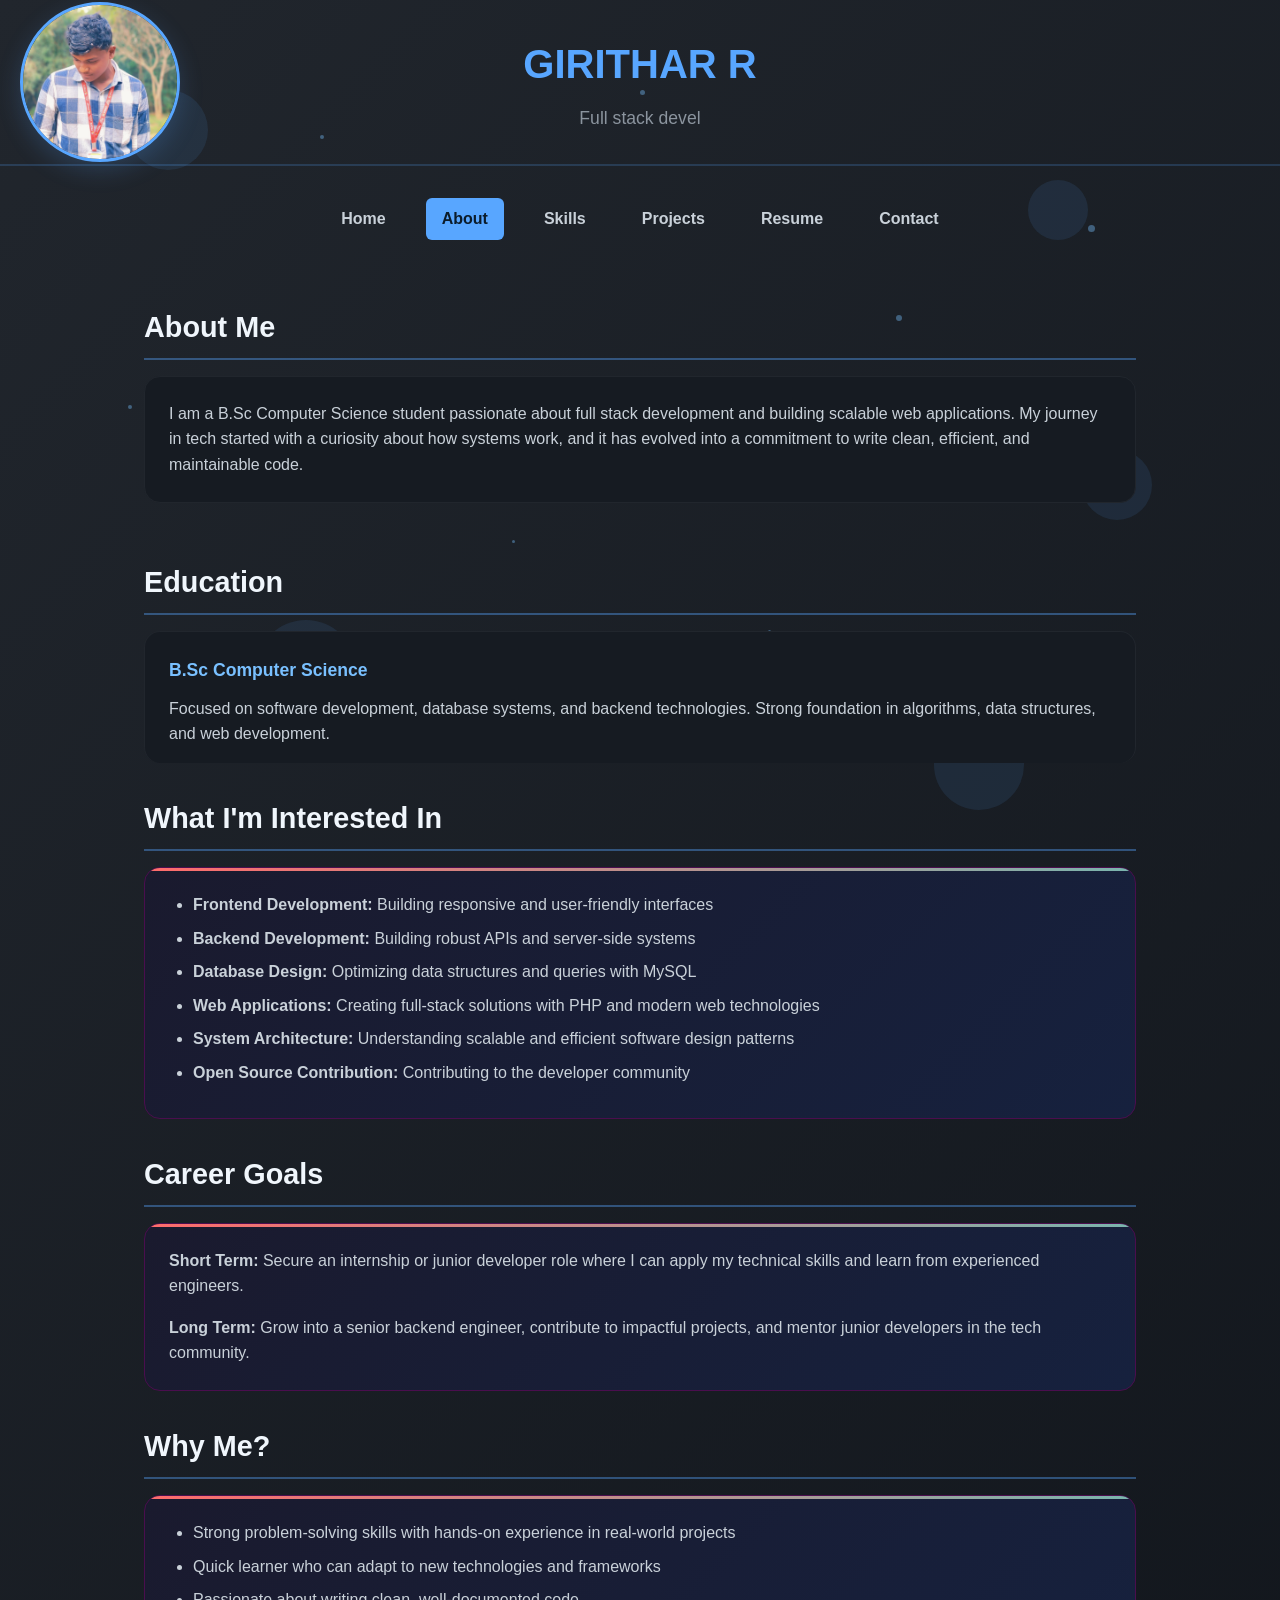
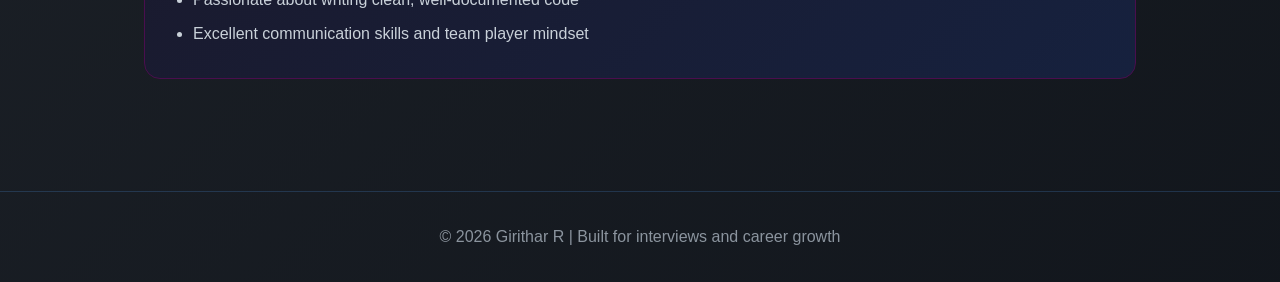
==== about.html @ 536e95d6 "inital commit" ====
<!DOCTYPE html>
<html lang="en">
<head>
  <meta charset="UTF-8">
  <meta name="viewport" content="width=device-width, initial-scale=1.0">
  <title>Girithar R | About</title>
  <link rel="stylesheet" href="style.css">
</head>
<body>

<div class="background-animation">
  <div class="floating-shape shape1"></div>
  <div class="floating-shape shape2"></div>
  <div class="floating-shape shape3"></div>
  <div class="floating-shape shape4"></div>
  <div class="floating-shape shape5"></div>
  <div class="particle particle1"></div>
  <div class="particle particle2"></div>
  <div class="particle particle3"></div>
  <div class="particle particle4"></div>
  <div class="particle particle5"></div>
  <div class="particle particle6"></div>
  <div class="particle particle7"></div>
  <div class="particle particle8"></div>
</div>

<header style="position: relative; display: flex; align-items: center; justify-content: center; gap: 2rem;">
  <img src="images/WhatsApp Image 2026-03-26 at 2.25.52 PM.jpeg" alt="Girithar R" style="position: absolute; left: 20px; top: 50%; transform: translateY(-50%); width: 160px; height: 160px; border-radius: 50%; object-fit: cover; border: 3px solid #58a6ff; box-shadow: 0 8px 25px rgba(88, 166, 255, 0.2);">
  <div>
    <h1>GIRITHAR R</h1>
    <p>Full stack developer | DevOps  | AI enthusiast</p>
  </div>
</header>

<nav>
  <a href="index.html">Home</a>
  <a href="about.html" class="active">About</a>
  <a href="skills.html">Skills</a>
  <a href="projects.html">Projects</a>
  <a href="resume.html">Resume</a>
  <a href="contacts.html">Contact</a>
</nav>

<div class="container">
  <section id="about">
    <h2>About Me</h2>
    <div  style="display: flex; flex-direction: column; align-items: flex-start; gap: 2rem; margin-bottom: 2rem;">
      <div  style="flex: 1; width: 100%;">
        <div class="experience-item card" style="background: #161b22; border: 1px solid #21262d; border-radius: 1rem; padding: 1.5rem; margin-bottom: 1.5rem; transition: transform 0.3s ease, box-shadow 0.3s ease; ">
          <p>I am a B.Sc Computer Science student passionate about full stack development and building scalable web applications. My journey in tech started with a curiosity about how systems work, and it has evolved into a commitment to write clean, efficient, and maintainable code.</p>
        </div>
      </div>
    </div>
  </section>

  <section>
    <h2>Education</h2>
    <div class="experience-item card">
      <div class="exp-title">B.Sc Computer Science</div>
      <div class="exp-meta"></div>
      <p class="exp-description">Focused on software development, database systems, and backend technologies. Strong foundation in algorithms, data structures, and web development.</p>
    </div>
  </section>

  <section>
    <h2>What I'm Interested In</h2>
    <div class="card ai-card">
      <ul>
        <li><strong>Frontend Development:</strong> Building responsive and user-friendly interfaces</li>
        <li><strong>Backend Development:</strong> Building robust APIs and server-side systems</li>
        <li><strong>Database Design:</strong> Optimizing data structures and queries with MySQL</li>
        <li><strong>Web Applications:</strong> Creating full-stack solutions with PHP and modern web technologies</li>
        <li><strong>System Architecture:</strong> Understanding scalable and efficient software design patterns</li>
        <li><strong>Open Source Contribution:</strong> Contributing to the developer community</li>
      </ul>
    </div>
  </section>

  <section>
    <h2>Career Goals</h2>
    <div class="card ai-card">
      <p><strong>Short Term:</strong> Secure an internship or junior developer role where I can apply my technical skills and learn from experienced engineers.</p>
      <p style="margin-top: 1rem;"><strong>Long Term:</strong> Grow into a senior backend engineer, contribute to impactful projects, and mentor junior developers in the tech community.</p>
    </div>
  </section>

  <section>
    <h2>Why Me?</h2>
    <div class="card ai-card">
      <ul>
        <li>Strong problem-solving skills with hands-on experience in real-world projects</li>
        <li>Quick learner who can adapt to new technologies and frameworks</li>
        <li>Passionate about writing clean, well-documented code</li>
        <li>Excellent communication skills and team player mindset</li>
      </ul>
    </div>
  </section>
</div>

<footer>
  <p>© 2026 Girithar R | Built for interviews and career growth</p>
</footer>

<script src="script.js?v=2"></script>
</body>
</html>
---- style.css ----
:root {
  --bg: #0d1117;
  --card: #161b22;
  --text: #c9d1d9;
  --muted: #8b949e;
  --primary: #58a6ff;
  --accent: #79c0ff;
  /* Welcome animation variables (customizable) */
  --welcome-duration: 550ms;
  --welcome-easing: cubic-bezier(.2,.8,.2,1);
  --welcome-scale: 1.12;
  --welcome-pop-overshoot: 0.98;
  --ripple-size: 220%;
  --ripple-color: rgba(121, 192, 255, 0.12);
  --welcome-accent-color: var(--accent);
}

* {
  margin: 0;
  padding: 0;
  box-sizing: border-box;
}

body {
  font-family: "Segoe UI", Roboto, "Helvetica Neue", Arial, sans-serif;
  background: linear-gradient(-45deg, #0d1117, #161b22, #0d1117, #21262d);
  background-size: 400% 400%;
  color: var(--text);
  line-height: 1.6;
  overflow-x: hidden;
  animation: gradientShift 15s ease infinite;
}

@keyframes gradientShift {
  0% {
    background-position: 0% 50%;
  }
  50% {
    background-position: 100% 50%;
  }
  100% {
    background-position: 0% 50%;
  }
}


.background-animation {
  position: fixed;
  top: 0;
  left: 0;
  width: 100%;
  height: 100%;
  pointer-events: none;
  z-index: -1;
}

.floating-shape {
  position: absolute;
  background: rgba(88, 166, 255, 0.1);
  border-radius: 50%;
  animation: float 20s infinite linear;
}

.floating-shape.shape1 {
  width: 80px;
  height: 80px;
  top: 10%;
  left: 10%;
  animation-duration: 25s;
  animation-delay: 0s;
}

.floating-shape.shape2 {
  width: 60px;
  height: 60px;
  top: 20%;
  right: 15%;
  animation-duration: 30s;
  animation-delay: 5s;
}

.floating-shape.shape3 {
  width: 100px;
  height: 100px;
  bottom: 20%;
  left: 20%;
  animation-duration: 35s;
  animation-delay: 10s;
}

.floating-shape.shape4 {
  width: 70px;
  height: 70px;
  top: 50%;
  right: 10%;
  animation-duration: 28s;
  animation-delay: 15s;
}

.floating-shape.shape5 {
  width: 90px;
  height: 90px;
  bottom: 10%;
  right: 20%;
  animation-duration: 32s;
  animation-delay: 20s;
}

.particle {
  position: absolute;
  background: rgba(121, 192, 255, 0.4);
  border-radius: 50%;
  animation: particleFloat 15s infinite ease-in-out;
}

.particle.particle1 {
  width: 4px;
  height: 4px;
  top: 15%;
  left: 25%;
  animation-delay: 0s;
}

.particle.particle2 {
  width: 6px;
  height: 6px;
  top: 35%;
  left: 70%;
  animation-delay: 2s;
}

.particle.particle3 {
  width: 3px;
  height: 3px;
  top: 60%;
  left: 40%;
  animation-delay: 4s;
}

.particle.particle4 {
  width: 5px;
  height: 5px;
  top: 80%;
  left: 80%;
  animation-delay: 6s;
}

.particle.particle5 {
  width: 4px;
  height: 4px;
  top: 45%;
  left: 10%;
  animation-delay: 8s;
}

.particle.particle6 {
  width: 7px;
  height: 7px;
  top: 25%;
  left: 85%;
  animation-delay: 10s;
}

.particle.particle7 {
  width: 3px;
  height: 3px;
  top: 70%;
  left: 60%;
  animation-delay: 12s;
}

.particle.particle8 {
  width: 5px;
  height: 5px;
  top: 10%;
  left: 50%;
  animation-delay: 14s;
}

@keyframes particleFloat {
  0%, 100% {
    transform: translateY(0px) translateX(0px);
    opacity: 0.4;
  }
  25% {
    transform: translateY(-10px) translateX(10px);
    opacity: 0.8;
  }
  50% {
    transform: translateY(-5px) translateX(-5px);
    opacity: 0.6;
  }
  75% {
    transform: translateY(10px) translateX(-10px);
    opacity: 0.9;
  }
}

@keyframes float {
  0% {
    transform: translateY(0px) rotate(0deg);
    opacity: 0.3;
  }
  25% {
    transform: translateY(-20px) rotate(90deg);
    opacity: 0.6;
  }
  50% {
    transform: translateY(0px) rotate(180deg);
    opacity: 0.3;
  }
  75% {
    transform: translateY(20px) rotate(270deg);
    opacity: 0.6;
  }
  100% {
    transform: translateY(0px) rotate(360deg);
    opacity: 0.3;
  }
}

.container {
  max-width: 1024px;
  margin: 0 auto;
  padding: 2rem 1rem;
}

header {
  text-align: center;
  margin-bottom: 2rem;
  padding: 2rem 0;
  border-bottom: 2px solid rgba(88, 166, 255, 0.2);
}

header h1 {
  font-size: 2.5rem;
  color: var(--primary);
  margin-bottom: 0.5rem;
}

header p {
  color: var(--muted);
  font-size: 1.1rem;
}

nav {
  display: flex;
  justify-content: center;
  gap: 1.5rem;
  margin-bottom: 2rem;
  flex-wrap: wrap;
}

nav a {
  color: var(--text);
  text-decoration: none;
  font-weight: 600;
  padding: 0.5rem 1rem;
  border-radius: 6px;
  transition: all 0.3s ease;
}

nav a:hover {
  background: rgba(88, 166, 255, 0.2);
  color: var(--accent);
}

nav a.active {
  background: var(--primary);
  color: #0b1c2b;
}

section {
  margin-bottom: 2rem;
}

h2 {
  font-size: 1.8rem;
  color: #f0f6fc;
  margin-bottom: 1rem;
  border-bottom: 2px solid rgba(88, 166, 255, 0.4);
  padding-bottom: 0.5rem;
}

h3 {
  font-size: 1.2rem;
  color: var(--accent);
  margin-top: 1rem;
}

.card {
  background: var(--card);
  border: 1px solid #21262d;
  border-radius: 1rem;
  padding: 1.5rem;
  margin-bottom: 1.5rem;
  transition: transform 0.3s ease, box-shadow 0.3s ease;
}

.card:hover {
  transform: translateY(-4px);
  box-shadow: 0 10px 30px rgba(88, 166, 255, 0.1);
}

.ai-card {
  background: linear-gradient(135deg, #1a1a2e, #16213e);
  border: 1px solid #4a0e4e;
  position: relative;
  overflow: hidden;
}

.ai-card::before {
  content: '';
  position: absolute;
  top: 0;
  left: 0;
  right: 0;
  height: 3px;
  background: linear-gradient(90deg, #ff6b6b, #4ecdc4, #45b7d1, #96ceb4);
  background-size: 400% 400%;
  animation: aiGlow 3s ease-in-out infinite;
}

@keyframes aiGlow {
  0%, 100% { background-position: 0% 50%; }
  50% { background-position: 100% 50%; }
}

.ai-card h3 {
  color: #e91e63;
  text-shadow: 0 0 10px rgba(233, 30, 99, 0.5);
}

.ai-chip {
  background: rgba(233, 30, 99, 0.2);
  color: #ff80ab;
  border: 1px solid rgba(233, 30, 99, 0.4);
  transition: all 0.3s ease;
}

.ai-chip:hover {
  background: rgba(233, 30, 99, 0.4);
  color: #ffffff;
  box-shadow: 0 0 15px rgba(233, 30, 99, 0.6);
  transform: scale(1.05);
}
.ai-chipc {
   background: rgba(233, 30, 99, 0.2);
  color: #ff80ab;
  border: 1px solid rgba(233, 30, 99, 0.4);
  transition: all 0.3s ease;
}
.ai-chipc:hover {
  background: rgba(26, 141, 156, 0.6);
  color: #ffffff;
  box-shadow: 0 0 15px rgba(26, 141, 156, 0.6);
  transform: scale(1.05);
}

.skills {
  display: flex;
  flex-wrap: wrap;
  gap: 0.75rem;
  margin-top: 1rem;
}

.skill-chip {
  display: inline-block;
  background: rgba(88, 166, 255, 0.18);
  color: #a0c4ff;
  border-radius: 999px;
  padding: 0.5rem 1rem;
  font-size: 0.9rem;
  border: 1px solid rgba(88, 166, 255, 0.3);
}

.project-grid {
  display: grid;
  grid-template-columns: repeat(auto-fit, minmax(300px, 1fr));
  gap: 1.5rem;
  margin-top: 1.5rem;
}

.project-card {
  background: var(--card);
  border: 1px solid #21262d;
  border-radius: 1rem;
  padding: 1.5rem;
  transition: all 0.3s ease;
}

.project-card:hover {
  border-color: var(--primary);
  box-shadow: 0 0 20px rgba(88, 166, 255, 0.15);
}

.project-card h3 {
  margin-top: 0;
}

.project-meta {
  color: var(--muted);
  font-size: 0.9rem;
  margin-bottom: 0.75rem;
}

.btn {
  display: inline-block;
  background: var(--primary);
  color: #0e160d;
  text-decoration: none;
  padding: 0.75rem 1.5rem;
  border-radius: 8px;
  font-weight: 600;
  transition: all 0.3s ease;
  border: none;
  cursor: pointer;
}

.btn:hover {
  background: var(--accent);
  transform: translateY(-2px);
}

.about-content {
  display: flex;
  align-items: center;
  gap: 2rem;
  margin-bottom: 2rem;
}

.profile-photo {
  flex-shrink: 0;
}

.profile-img {
  width: 50px;
  height: 50px;
  max-width: 50px;
  max-height: 50px;
  border-radius: 50%;
  object-fit: cover;
  border: 2px solid var(--primary);
  box-shadow: 0 8px 25px rgba(88, 166, 255, 0.2);
  transition: transform 0.3s ease;
}

.profile-img:hover {
  transform: scale(1.05);
}

.about-text {
  flex: 1;
}

.contact-grid {
  display: grid;
  grid-template-columns: repeat(auto-fit, minmax(250px, 1fr));
  gap: 1rem;
  margin-top: 1rem;
}

.contact-item {
  background: rgba(88, 166, 255, 0.08);
  border: 1px solid rgba(88, 166, 255, 0.2);
  border-radius: 8px;
  padding: 1rem;
}

.contact-item strong {
  color: var(--accent);
}

.contact-item p {
  margin-top: 0.5rem;
  word-break: break-all;
}

.contact-item a {
  color: var(--accent);
  text-decoration: none;
}

.contact-item a:hover {
  text-decoration: underline;
}

footer {
  text-align: center;
  padding: 2rem 0;
  border-top: 1px solid rgba(88, 166, 255, 0.2);
  color: var(--muted);
  margin-top: 3rem;
}

.experience-item {
  margin-bottom: 1.5rem;
}

.exp-title {
  font-size: 1.1rem;
  font-weight: 700;
  color: var(--accent);
}

.exp-meta {
  color: var(--muted);
  font-size: 0.9rem;
  margin-bottom: 0.5rem;
}

.exp-description {
  color: var(--text);
  margin-top: 0.75rem;
}

/* Resume Styles */
.resume-content {
  max-width: 800px;
  margin: 0 auto;
}

.resume-section {
  background: var(--card);
  border: 1px solid #21262d;
  border-radius: 1rem;
  padding: 1.5rem;
  margin-bottom: 1.5rem;
  transition: transform 0.3s ease;
}

.resume-section:hover {
  transform: translateY(-2px);
}

.resume-section h3 {
  color: var(--primary);
  margin-bottom: 1rem;
  border-bottom: 2px solid var(--primary);
  padding-bottom: 0.5rem;
}

.resume-section h4 {
  color: var(--accent);
  margin-bottom: 0.5rem;
}

.resume-section p {
  margin-bottom: 0.75rem;
}

.resume-section ul {
  list-style-type: disc;
  margin-left: 1.5rem;
}

.resume-section li {
  margin-bottom: 0.5rem;
}

.skills-list {
  display: flex;
  flex-direction: column;
  gap: 0.5rem;
}

.education-item, .experience-item, .project-item {
  margin-bottom: 1.5rem;
  padding-bottom: 1rem;
  border-bottom: 1px solid #21262d;
}

.education-item:last-child, .experience-item:last-child, .project-item:last-child {
  border-bottom: none;
}

ul {
  margin-left: 1.5rem;
  color: var(--text);
}

li {
  margin-bottom: 0.5rem;
}

.hero {
  background: linear-gradient(135deg, rgba(88,166,255,.14), rgba(43,140,217,.1));
  border: 1px solid rgba(110,118,129,.30);
  border-radius: 1rem;
  padding: 2rem;
  text-align: center;
  margin-bottom: 2rem;
}

.hero h2 {
  border: none;
  font-size: 2rem;
  margin-bottom: 1rem;
}

/* Interactive welcome animation */
.interactive-welcome {
  display: inline-block;
  position: relative;
  cursor: pointer;
  transition: transform 160ms ease, color 200ms ease, filter 200ms ease;
}

.interactive-welcome::after {
  content: '';
  position: absolute;
  left: 50%;
  top: 50%;
  width: 0;
  height: 0;
  opacity: 0;
  transform: translate(-50%, -50%);
  border-radius: 50%;
  background: var(--ripple-color);
  transition: width 300ms ease, height 300ms ease, opacity 300ms ease;
  pointer-events: none;
}

.interactive-welcome.animate {
  animation: popBounce var(--welcome-duration) var(--welcome-easing) both;
  color: var(--welcome-accent-color);
  filter: drop-shadow(0 6px 20px rgba(88,166,255,0.12));
}

.interactive-welcome.animate::after {
  width: var(--ripple-size);
  height: var(--ripple-size);
  opacity: 0.25;
}

@keyframes popBounce {
  0% { transform: scale(1) rotate(0deg); }
  20% { transform: scale(calc(var(--welcome-scale) * 1.1)) rotate(-4deg); }
  55% { transform: scale(calc(var(--welcome-pop-overshoot) * 0.95)) rotate(3deg); }
  100% { transform: scale(1) rotate(0deg); }
}

@media (max-width: 768px) {
  header h1 {
    font-size: 1.8rem;
  }

  nav {
    gap: 0.75rem;
  }

  nav a {
    padding: 0.4rem 0.8rem;
    font-size: 0.9rem;
  }

  .container {
    padding: 1rem;
  }
}
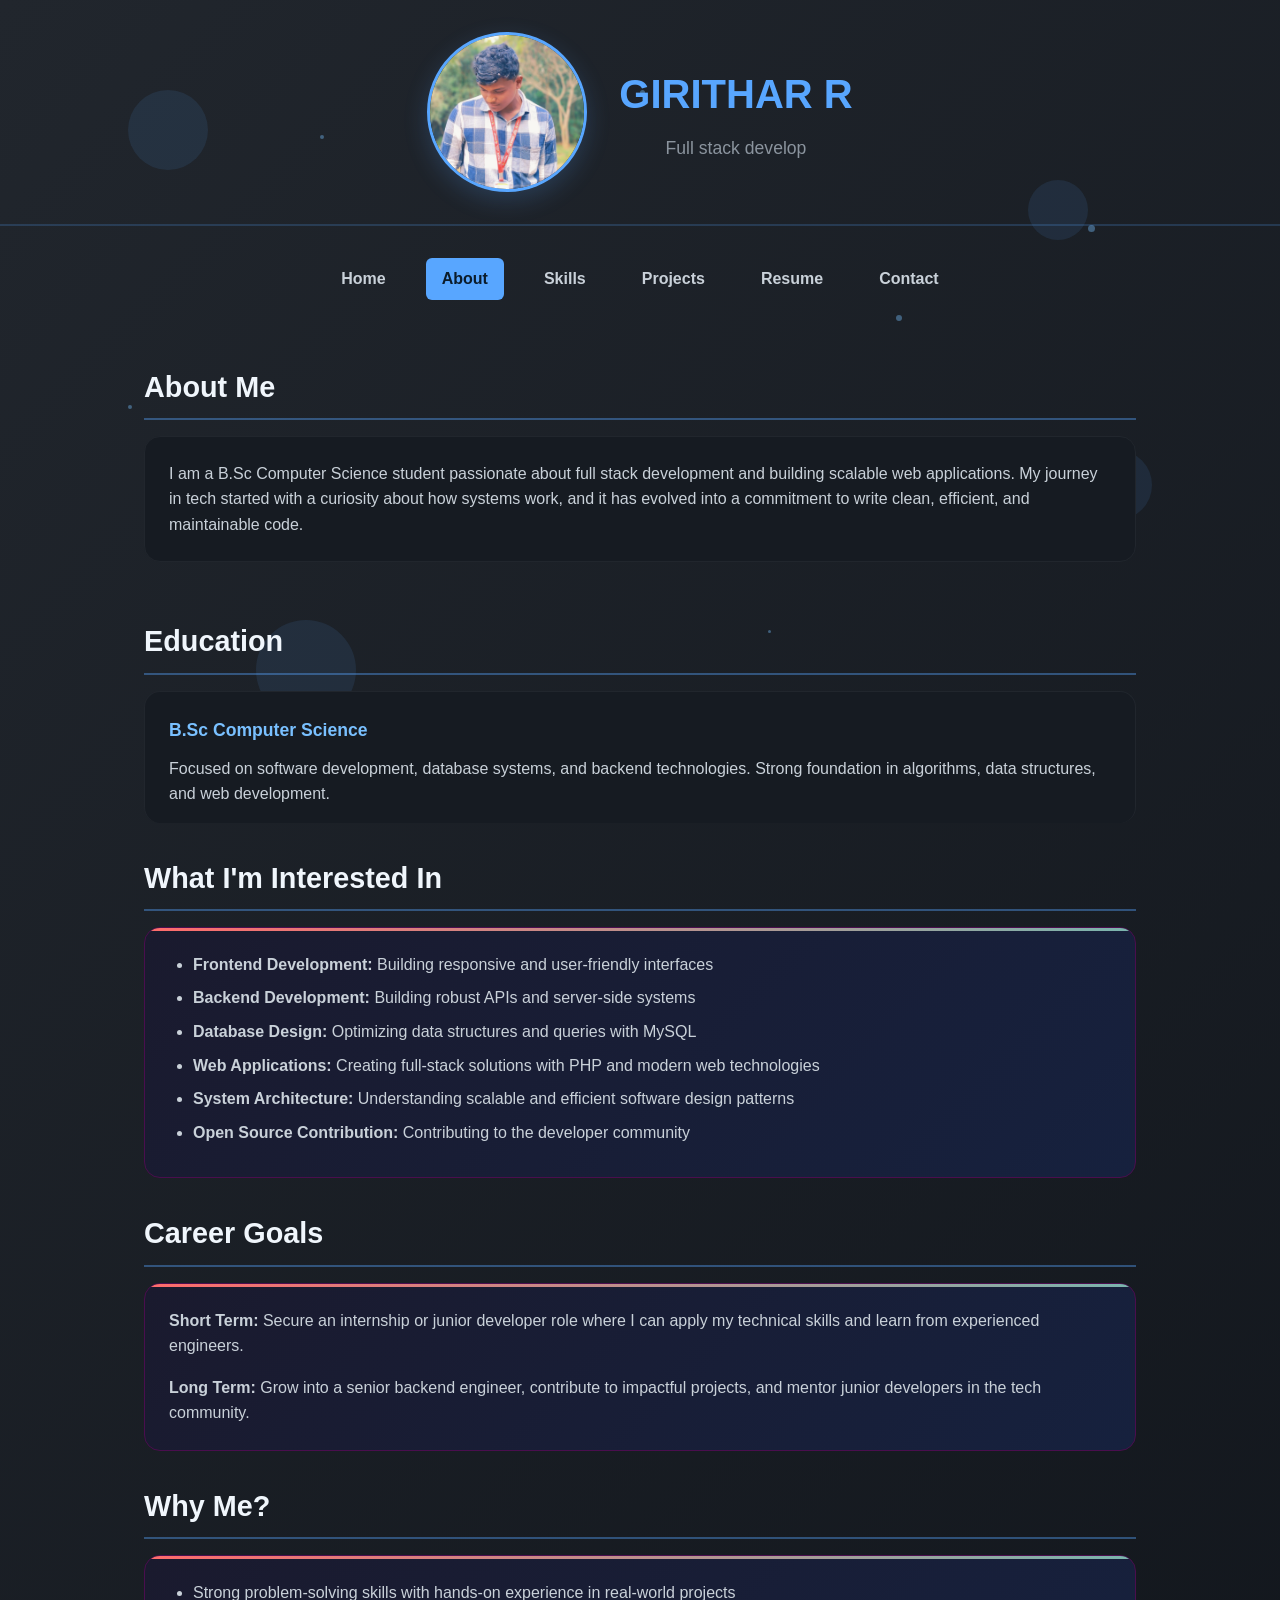
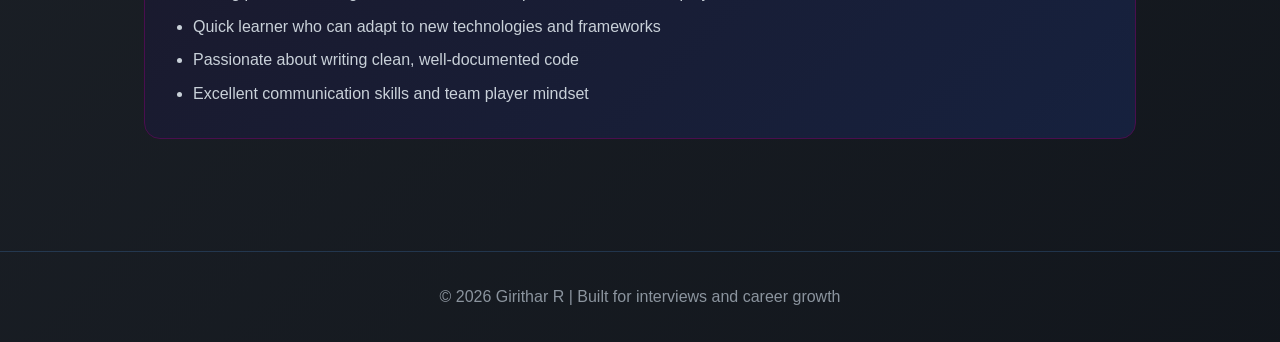
==== commit 0eacdc85: "alignment for responsive" ====
--- a/about.html
+++ b/about.html
@@ -24,9 +24,9 @@
   <div class="particle particle8"></div>
 </div>
 
-<header style="position: relative; display: flex; align-items: center; justify-content: center; gap: 2rem;">
-  <img src="images/WhatsApp Image 2026-03-26 at 2.25.52 PM.jpeg" alt="Girithar R" style="position: absolute; left: 20px; top: 50%; transform: translateY(-50%); width: 160px; height: 160px; border-radius: 50%; object-fit: cover; border: 3px solid #58a6ff; box-shadow: 0 8px 25px rgba(88, 166, 255, 0.2);">
-  <div>
+<header class="site-header">
+  <img src="images/WhatsApp Image 2026-03-26 at 2.25.52 PM.jpeg" alt="Girithar R" class="profile-photo-main">
+  <div class="header-content">
     <h1>GIRITHAR R</h1>
     <p>Full stack developer | DevOps  | AI enthusiast</p>
   </div>
--- a/style.css
+++ b/style.css
@@ -232,6 +232,33 @@
   border-bottom: 2px solid rgba(88, 166, 255, 0.2);
 }
 
+.site-header {
+  position: relative;
+  display: flex;
+  align-items: center;
+  justify-content: center;
+  gap: 2rem;
+  flex-wrap: wrap;
+  padding: 2rem 1rem;
+  text-align: center;
+}
+
+.profile-photo-main {
+  width: 160px;
+  height: 160px;
+  aspect-ratio: 1 / 1;
+  border-radius: 50%;
+  object-fit: cover;
+  border: 3px solid #58a6ff;
+  box-shadow: 0 8px 25px rgba(88, 166, 255, 0.2);
+  flex-shrink: 0;
+  display: block;
+}
+
+.header-content {
+  max-width: 560px;
+}
+
 header h1 {
   font-size: 2.5rem;
   color: var(--primary);
@@ -640,9 +667,40 @@
   100% { transform: scale(1) rotate(0deg); }
 }
 
+@media (max-width: 1024px) {
+  .container {
+    max-width: 900px;
+    padding: 1.25rem;
+  }
+
+  .hero {
+    padding: 1.5rem;
+  }
+
+  .project-grid {
+    grid-template-columns: repeat(auto-fit, minmax(260px, 1fr));
+  }
+}
+
 @media (max-width: 768px) {
+  .site-header {
+    flex-direction: column;
+    gap: 0.75rem;
+    padding: 1.2rem 1rem 0.8rem;
+  }
+
+  .profile-photo-main {
+    width: 110px;
+    height: 110px;
+  }
+
   header h1 {
-    font-size: 1.8rem;
+    font-size: clamp(1.4rem, 4.5vw, 1.9rem);
+    margin-bottom: 0.25rem;
+  }
+
+  header p {
+    font-size: 0.95rem;
   }
 
   nav {
@@ -657,4 +715,61 @@
   .container {
     padding: 1rem;
   }
+
+  .hero {
+    padding: 1.25rem;
+  }
+
+  .about-content {
+    flex-direction: column;
+    align-items: flex-start;
+    gap: 1rem;
+  }
+
+  .project-grid,
+  .contact-grid {
+    grid-template-columns: 1fr;
+  }
+
+  .card,
+  .project-card,
+  .resume-section {
+    padding: 1.2rem;
+  }
+}
+
+@media (max-width: 480px) {
+  nav {
+    justify-content: flex-start;
+    overflow-x: auto;
+    padding-bottom: 0.3rem;
+  }
+
+  nav a {
+    white-space: nowrap;
+  }
+
+  .profile-photo-main {
+    width: 96px;
+    height: 96px;
+  }
+
+  .hero h2 {
+    font-size: 1.6rem;
+  }
+
+  .btn {
+    display: block;
+    width: 100%;
+    text-align: center;
+  }
+
+  .skills {
+    gap: 0.5rem;
+  }
+
+  .skill-chip {
+    font-size: 0.82rem;
+    padding: 0.4rem 0.8rem;
+  }
 }
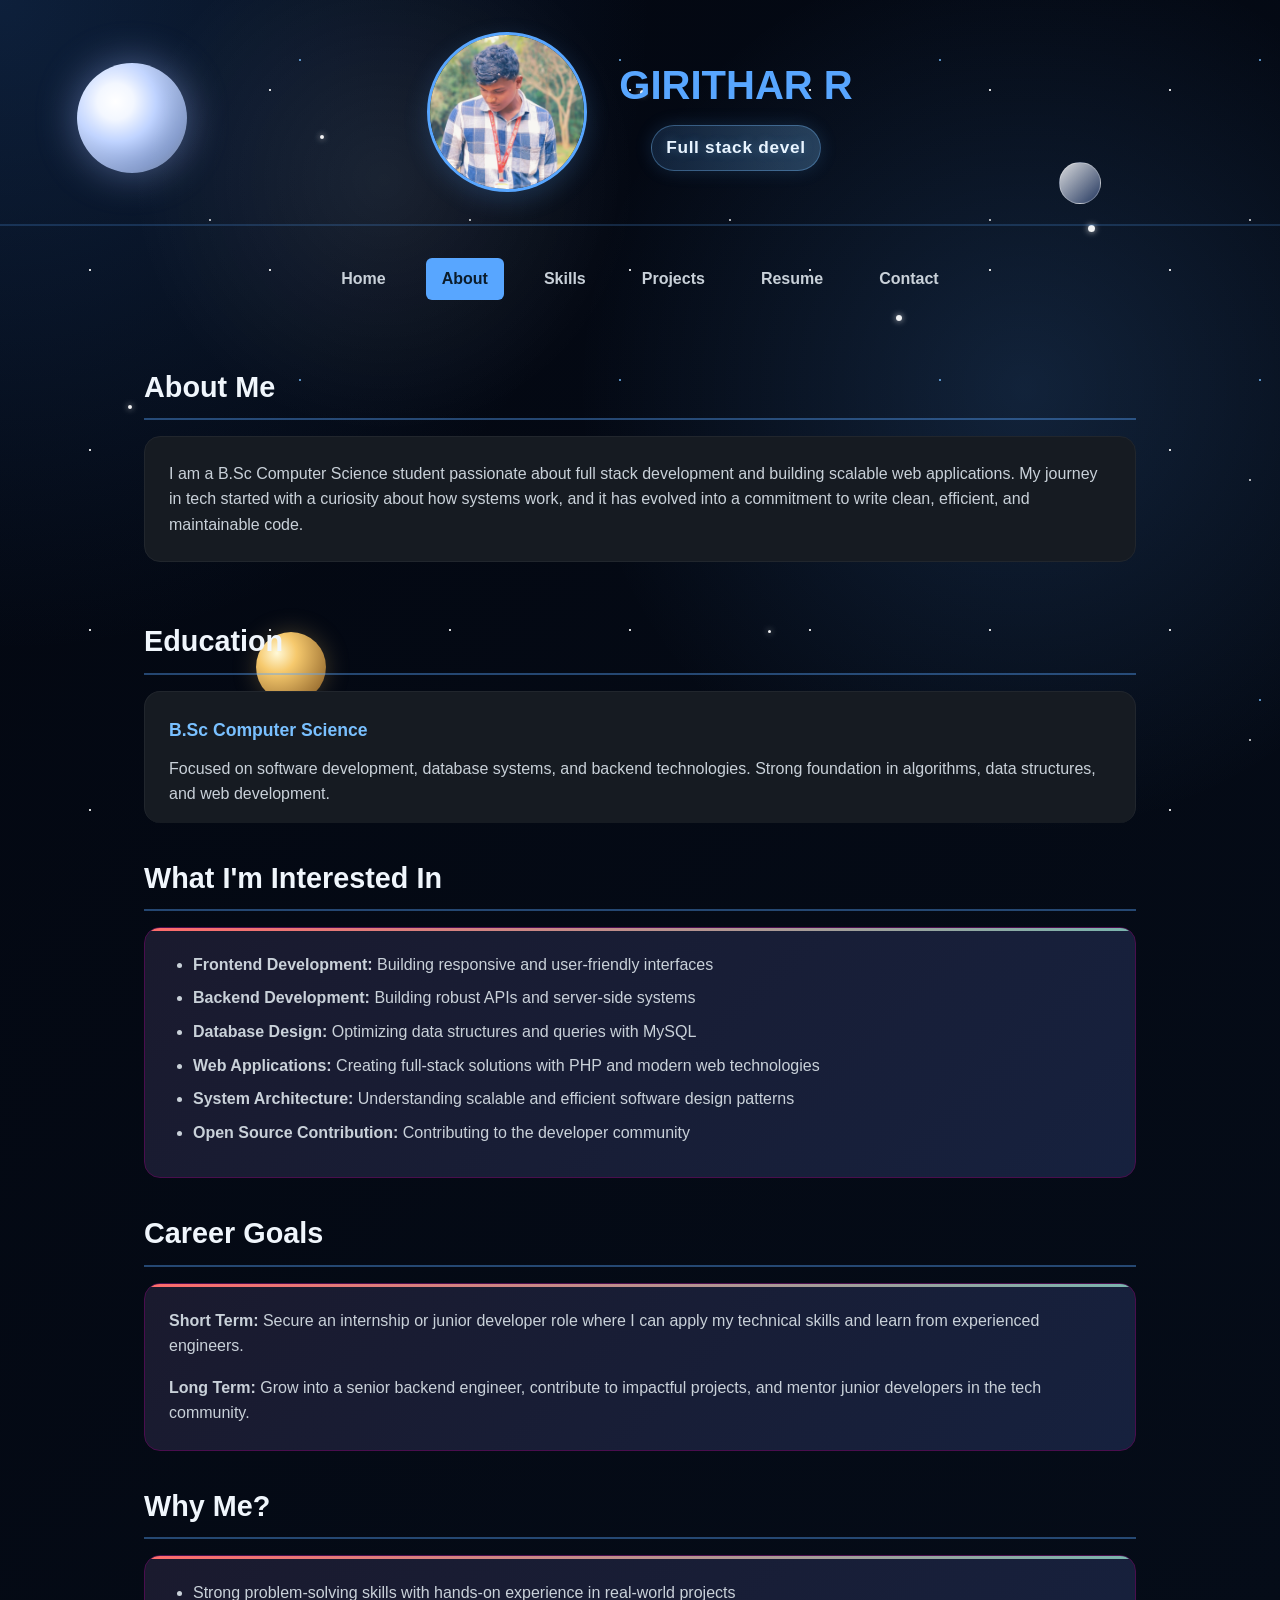
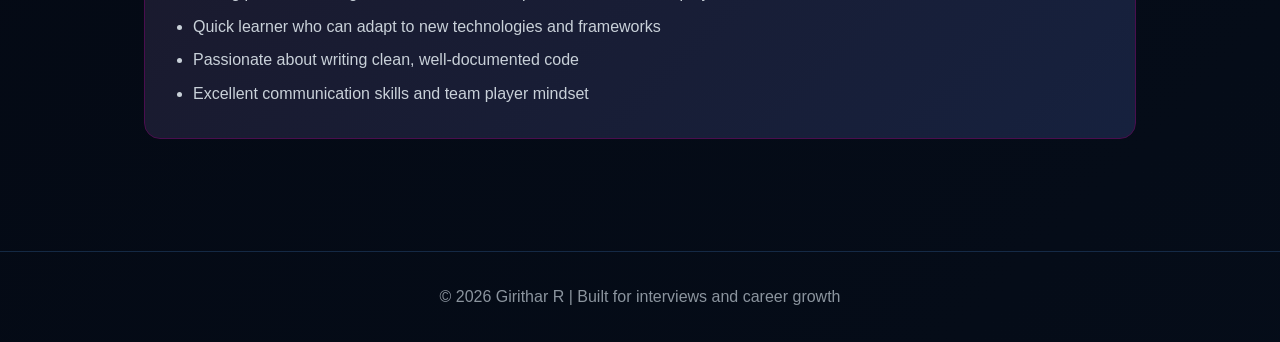
==== commit df7363f2: "resume building" ====
--- a/about.html
+++ b/about.html
@@ -28,7 +28,7 @@
   <img src="images/WhatsApp Image 2026-03-26 at 2.25.52 PM.jpeg" alt="Girithar R" class="profile-photo-main">
   <div class="header-content">
     <h1>GIRITHAR R</h1>
-    <p>Full stack developer | DevOps  | AI enthusiast</p>
+    <p><b>Full stack developer | DevOps  | AI enthusiast</b></p>
   </div>
 </header>
 
--- a/style.css
+++ b/style.css
@@ -23,12 +23,43 @@
 
 body {
   font-family: "Segoe UI", Roboto, "Helvetica Neue", Arial, sans-serif;
-  background: linear-gradient(-45deg, #0d1117, #161b22, #0d1117, #21262d);
-  background-size: 400% 400%;
+  background:
+    radial-gradient(circle at top left, rgba(40, 96, 168, 0.28), transparent 28%),
+    radial-gradient(circle at 80% 20%, rgba(88, 166, 255, 0.16), transparent 24%),
+    linear-gradient(135deg, #030711 0%, #07111f 45%, #02040a 100%);
+  background-size: auto, auto, 400% 400%;
   color: var(--text);
   line-height: 1.6;
   overflow-x: hidden;
+  min-height: 100vh;
+  position: relative;
   animation: gradientShift 15s ease infinite;
+}
+
+body::before {
+  content: "";
+  position: fixed;
+  inset: 0;
+  pointer-events: none;
+  z-index: -2;
+  background-image:
+    radial-gradient(circle, rgba(255,255,255,0.95) 1.2px, transparent 1.4px),
+    radial-gradient(circle, rgba(255,255,255,0.75) 1px, transparent 1.2px),
+    radial-gradient(circle, rgba(121, 192, 255, 0.8) 1.2px, transparent 1.4px);
+  background-size: 180px 180px, 260px 260px, 320px 320px;
+  background-position: 0 0, 80px 90px, 140px 220px;
+  opacity: 0.9;
+  animation: starTwinkle 6s ease-in-out infinite alternate;
+}
+
+body::after {
+  content: "";
+  position: fixed;
+  inset: 0;
+  pointer-events: none;
+  z-index: -1;
+  background: radial-gradient(circle at 30% 20%, rgba(255,255,255,0.08), transparent 22%);
+  mix-blend-mode: screen;
 }
 
 @keyframes gradientShift {
@@ -40,6 +71,17 @@
   }
   100% {
     background-position: 0% 50%;
+  }
+}
+
+@keyframes starTwinkle {
+  0% {
+    opacity: 0.7;
+    transform: scale(1);
+  }
+  100% {
+    opacity: 1;
+    transform: scale(1.03);
   }
 }
 
@@ -52,65 +94,161 @@
   height: 100%;
   pointer-events: none;
   z-index: -1;
+  overflow: hidden;
 }
 
 .floating-shape {
   position: absolute;
-  background: rgba(88, 166, 255, 0.1);
   border-radius: 50%;
   animation: float 20s infinite linear;
+  overflow: visible;
 }
 
 .floating-shape.shape1 {
-  width: 80px;
-  height: 80px;
-  top: 10%;
-  left: 10%;
-  animation-duration: 25s;
-  animation-delay: 0s;
+  width: 110px;
+  height: 110px;
+  top: 7%;
+  left: 6%;
+  background: radial-gradient(circle at 35% 35%, #ffffff 0%, #f3f7ff 18%, #bfd3ff 40%, #7d95c9 70%, #3c5278 100%);
+  box-shadow: 0 0 40px rgba(157, 185, 255, 0.45), inset 0 0 24px rgba(255,255,255,0.22);
+  animation-duration: 28s;
 }
 
 .floating-shape.shape2 {
-  width: 60px;
-  height: 60px;
-  top: 20%;
-  right: 15%;
-  animation-duration: 30s;
-  animation-delay: 5s;
+  width: 42px;
+  height: 42px;
+  top: 18%;
+  right: 14%;
+  background: linear-gradient(135deg, rgba(255,255,255,0.85), rgba(104, 148, 255, 0.25));
+  border: 1px solid rgba(255,255,255,0.3);
+  animation-duration: 22s;
+  animation-delay: 3s;
 }
 
 .floating-shape.shape3 {
-  width: 100px;
-  height: 100px;
-  bottom: 20%;
-  left: 20%;
-  animation-duration: 35s;
-  animation-delay: 10s;
-}
-
-.floating-shape.shape4 {
   width: 70px;
   height: 70px;
+  bottom: 22%;
+  left: 20%;
+  background: radial-gradient(circle at 30% 30%, #fff9d8 0%, #f6c96d 28%, #7a4f1c 100%);
+  box-shadow: 0 0 24px rgba(246, 201, 109, 0.25);
+  animation-duration: 32s;
+  animation-delay: 8s;
+}
+
+.floating-shape.shape4 {
+  width: 24px;
+  height: 24px;
+  top: 52%;
+  right: 12%;
+  background: rgba(255,255,255,0.95);
+  box-shadow: 0 0 10px rgba(255,255,255,0.95);
+  animation-duration: 18s;
+  animation-delay: 5s;
+}
+
+.floating-shape.shape5 {
+  width: 160px;
+  height: 42px;
+  bottom: 10%;
+  right: 12%;
+  background: transparent;
+  border: none;
+  animation-duration: 24s;
+  animation-delay: 10s;
+}
+
+.floating-shape.shape5::before {
+  content: "";
+  position: absolute;
+  left: 0;
   top: 50%;
-  right: 10%;
-  animation-duration: 28s;
-  animation-delay: 15s;
-}
-
-.floating-shape.shape5 {
-  width: 90px;
-  height: 90px;
-  bottom: 10%;
-  right: 20%;
-  animation-duration: 32s;
-  animation-delay: 20s;
+  width: 100%;
+  height: 6px;
+  transform: translateY(-50%);
+  background: linear-gradient(90deg, transparent, rgba(255,255,255,0.6), rgba(88, 166, 255, 0.8));
+  border-radius: 999px;
+  box-shadow: 0 0 16px rgba(88, 166, 255, 0.25);
+}
+
+.floating-shape.shape5::after {
+  content: "";
+  position: absolute;
+  right: 0;
+  top: 50%;
+  width: 26px;
+  height: 26px;
+  transform: translateY(-50%);
+  background: linear-gradient(135deg, #ffffff, #8db6ff);
+  border-radius: 0 40% 40% 0;
+  box-shadow: 0 0 14px rgba(88, 166, 255, 0.3);
 }
 
 .particle {
   position: absolute;
-  background: rgba(121, 192, 255, 0.4);
+  background: rgba(255,255,255,0.95);
+  box-shadow: 0 0 6px rgba(255,255,255,0.8);
   border-radius: 50%;
   animation: particleFloat 15s infinite ease-in-out;
+}
+
+.comet-trail {
+  position: absolute;
+  height: 3px;
+  background: linear-gradient(90deg, transparent, rgba(255,255,255,0.95), rgba(88, 166, 255, 0.9));
+  border-radius: 999px;
+  opacity: 0.95;
+  transform-origin: left center;
+  animation: cometMove 8s linear infinite;
+  pointer-events: none;
+  box-shadow: 0 0 14px rgba(88, 166, 255, 0.35);
+}
+
+.comet-trail.one {
+  width: 140px;
+  top: 24%;
+  left: 10%;
+  transform: rotate(-24deg);
+}
+
+.comet-trail.two {
+  width: 110px;
+  top: 50%;
+  right: 18%;
+  transform: rotate(18deg);
+  animation-duration: 10s;
+}
+
+.rocket-silhouette {
+  position: absolute;
+  right: 2%;
+  bottom: 4%;
+  width: 128px;
+  height: 148px;
+  opacity: 0.9;
+  filter: drop-shadow(0 0 20px rgba(88,166,255,0.28));
+  pointer-events: none;
+}
+
+.rocket-silhouette::before {
+  content: "";
+  position: absolute;
+  inset: 0;
+  background: linear-gradient(180deg, #8fb5ff 0%, #4a90e2 35%, #13253f 100%);
+  clip-path: polygon(50% 0%, 72% 24%, 88% 34%, 88% 54%, 72% 70%, 56% 88%, 44% 88%, 28% 70%, 12% 54%, 12% 34%, 28% 24%);
+  transform: rotate(-12deg);
+}
+
+.rocket-silhouette::after {
+  content: "";
+  position: absolute;
+  top: 20px;
+  left: 50%;
+  width: 42px;
+  height: 42px;
+  transform: translateX(-50%);
+  background: linear-gradient(135deg, #ffffff, #7cb3ff);
+  clip-path: polygon(50% 0%, 0% 100%, 100% 100%);
 }
 
 .particle.particle1 {
@@ -268,6 +406,20 @@
 header p {
   color: var(--muted);
   font-size: 1.1rem;
+}
+
+.header-content p {
+  display: inline-block;
+  font-weight: 800;
+  font-size: 1.08rem;
+  letter-spacing: 0.04em;
+  color: #e8f4ff;
+  padding: 0.5rem 0.9rem;
+  border-radius: 999px;
+  background: linear-gradient(90deg, rgba(88, 166, 255, 0.16), rgba(121, 192, 255, 0.28));
+  border: 1px solid rgba(121, 192, 255, 0.35);
+  box-shadow: 0 0 18px rgba(88, 166, 255, 0.16);
+  text-shadow: 0 0 10px rgba(121, 192, 255, 0.35);
 }
 
 nav {
